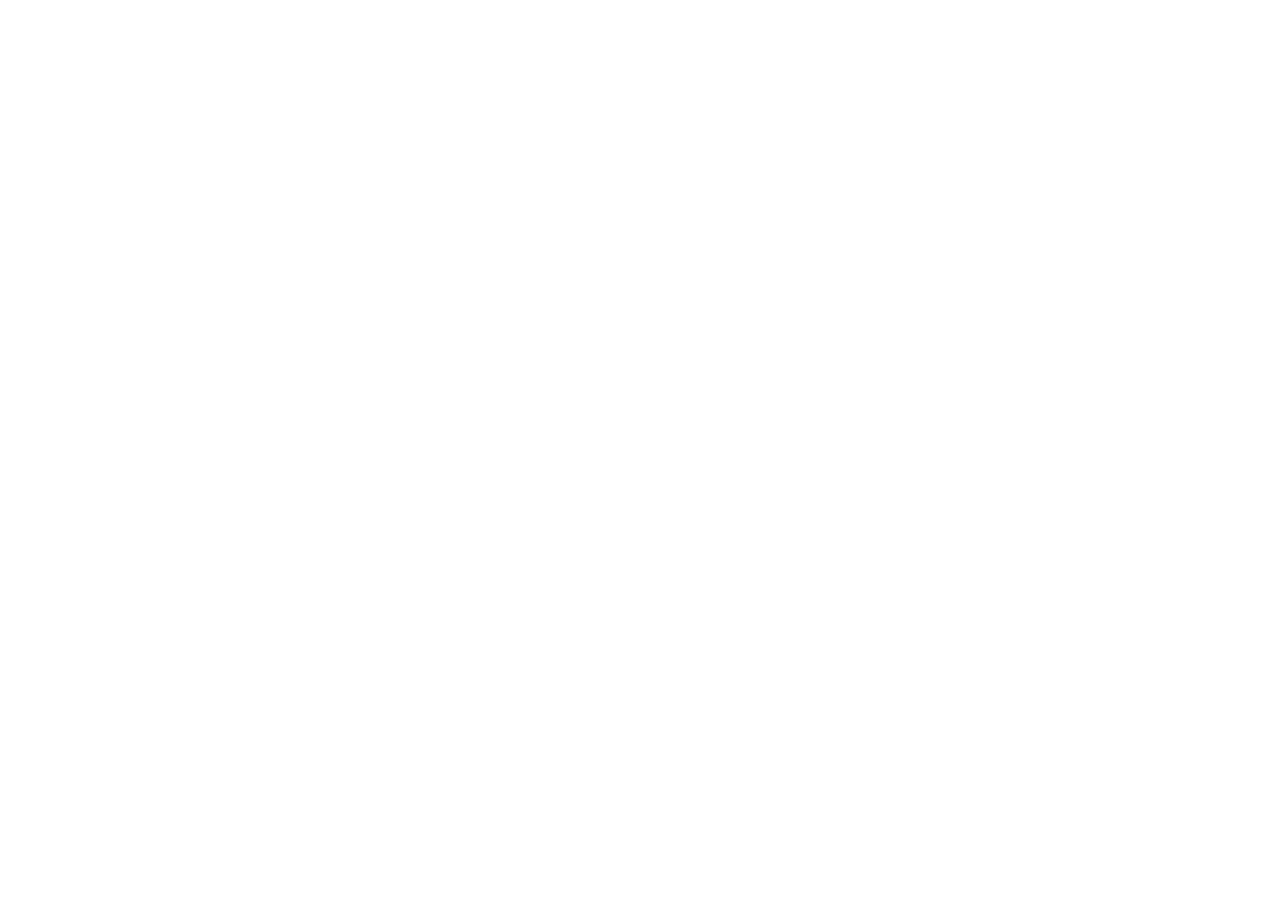
==== index.html @ 7949ce39 "Progetto S2 L5 commit iniziale" ====
<!DOCTYPE html>
<html lang="it">
  <head>
    <meta charset="UTF-8" />
    <meta name="viewport" content="width=device-width, initial-scale=1.0" />
    <title>Document</title>
  </head>
  <body></body>
</html>
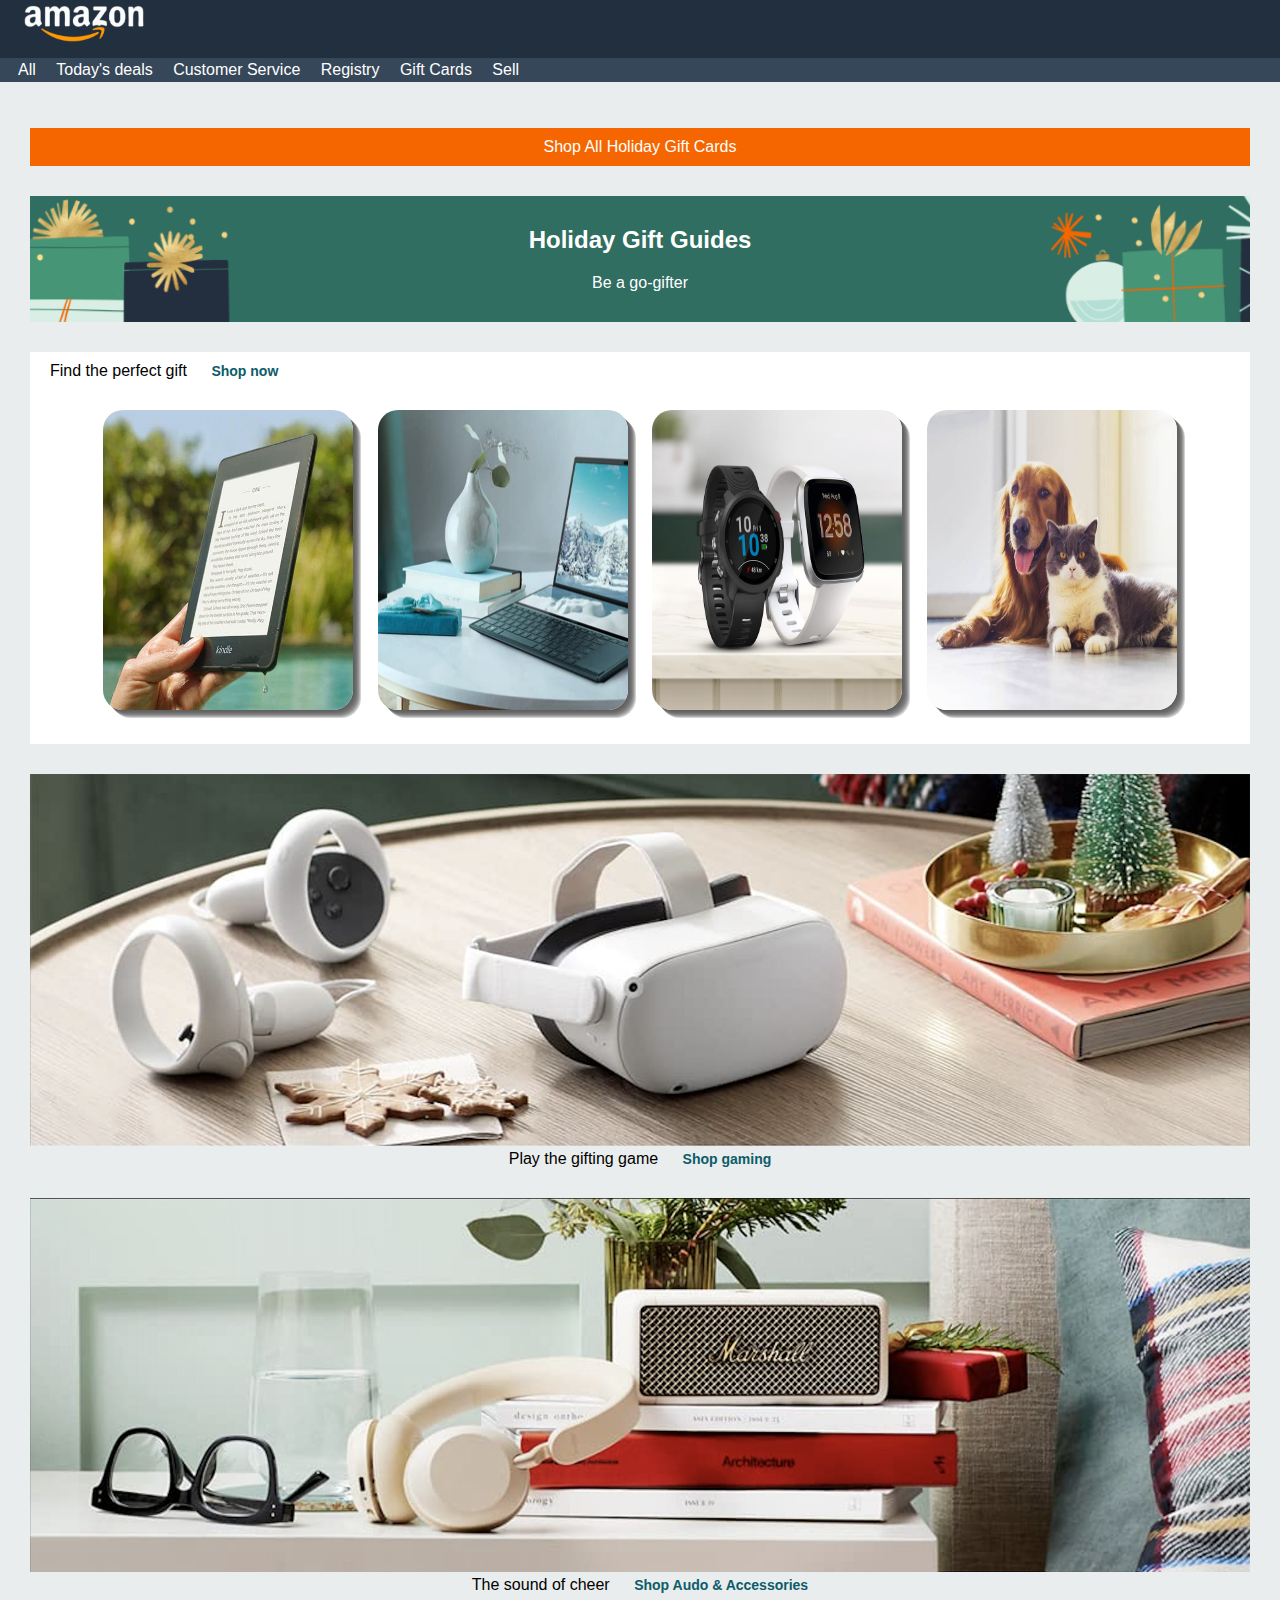
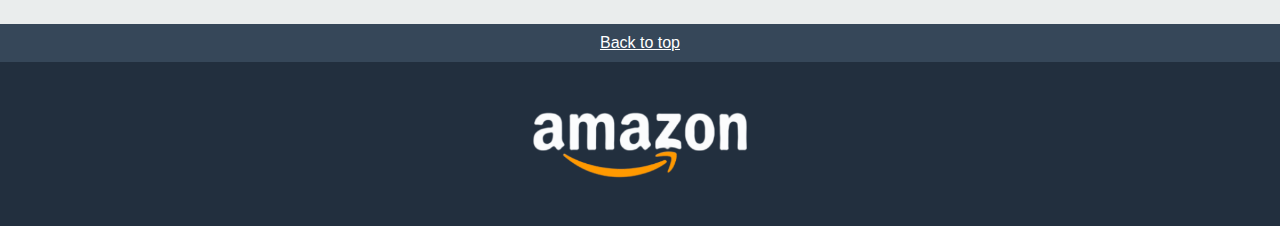
==== commit 66b766a6: "Commit progetto" ====
--- a/index.html
+++ b/index.html
@@ -4,6 +4,74 @@
     <meta charset="UTF-8" />
     <meta name="viewport" content="width=device-width, initial-scale=1.0" />
     <title>Document</title>
+    <link rel="stylesheet" href="assets/css/style.css" />
   </head>
-  <body></body>
+  <body>
+    <header id="goTop">
+      <img src="assets/img/logo.png" />
+      <nav>
+        <ul>
+          <li>All</li>
+          <li>Today's deals</li>
+          <li>Customer Service</li>
+          <li>Registry</li>
+          <li>Gift Cards</li>
+          <li>Sell</li>
+        </ul>
+      </nav>
+    </header>
+
+    <main>
+      <div class="giftCardsTitle"><p>Shop All Holiday Gift Cards</p></div>
+
+      <div class="greenBanner">
+        <h2>Holiday Gift Guides</h2>
+        <p>Be a go-gifter</p>
+      </div>
+
+      <div class="cardsBox">
+        <div class="cardText">
+          <p>Find the perfect gift</p>
+          <p class="shopLink">Shop now</p>
+        </div>
+        <div class="allCardImg">
+          <div class="imgCard1">
+            <img src="assets/img/img_1.jpg" />
+          </div>
+          <div class="imgCard2">
+            <img src="assets/img/img_2.jpg" />
+          </div>
+          <div class="imgCard3">
+            <img src="assets/img/img_3.jpg" />
+          </div>
+          <div class="imgCard4">
+            <img src="assets/img/img_4.jpg" />
+          </div>
+        </div>
+      </div>
+
+      <div class="box2">
+        <img src="assets/img/img_9.png" />
+      </div>
+
+      <div class="gameText">
+        <p>Play the gifting game</p>
+        <p class="gameLink">Shop gaming</p>
+      </div>
+
+      <div class="box3">
+        <img src="assets/img/img_10.png" />
+      </div>
+
+      <div class="soundText">
+        <p>The sound of cheer</p>
+        <p class="soundLink">Shop Audo & Accessories</p>
+      </div>
+    </main>
+
+    <footer>
+      <a href="#goTop"><p>Back to top</p></a>
+      <img src="assets/img/logo.png" />
+    </footer>
+  </body>
 </html>
--- a/assets/css/style.css
+++ b/assets/css/style.css
@@ -0,0 +1,191 @@
+/* Your styles here */
+
+/*reset di base*/
+html, body {
+    margin: 0;
+    padding: 0;
+    box-sizing: border-box;
+    font-family: Arial, Helvetica, sans-serif;
+}
+
+header {
+    background-color: #222F3E;
+    color: white;
+}
+
+header img {
+    width: 10%;
+    padding-left: 20px;
+}
+
+nav {
+    background-color: #364759;
+}
+
+header ul {
+    padding-left: 10px;
+    padding-bottom: 3px;
+    padding-top: 3px;
+    margin-bottom: 0;
+    margin-top: 10px;
+}
+
+header ul li {
+    display: inline;
+    padding: 0 0.5em;
+}
+
+main {
+    padding: 30px;
+    background-color: #EAEDED;
+}
+
+.giftCardsTitle {
+background-color: #F56600;
+text-align: center;
+}
+
+.giftCardsTitle p {
+    padding: 10px;
+    color: white;
+}
+
+.greenBanner {
+    
+    background-image: url(/assets/img/bg-image.png);
+    background-position: center;
+    background-repeat: no-repeat;
+    background-size: cover;
+    margin-top: 30px;
+}
+
+.greenBanner h2, .greenBanner p  {
+    color: white;
+    text-align: center;
+}
+
+.greenBanner h2 {
+    padding-top: 30px;
+}
+
+.greenBanner p {
+    padding-bottom: 30px
+}
+
+/*.greenBanner img {
+    width: 100%;
+}*/
+
+.cardsBox {
+    background-color: #FFFFFF;
+    margin-top: 30px;
+    padding: 10px;
+    padding-bottom: 30px;
+}
+
+.cardsBox p {
+    display: inline;
+    margin: 10px;
+}
+.shopLink {
+    color: #0c5c6a;
+    font-weight: bold;
+    font-size: 14px;
+}
+
+.cardText {
+    margin-bottom: 30px;
+}
+
+.imgCard1, .imgCard2, .imgCard3, .imgCard4 {
+    display: inline-block;
+    width: 250px;
+    margin: 0 10px;
+}
+
+.imgCard1 img, .imgCard2 img, .imgCard3 img, .imgCard4 img {
+    width: 100%;
+    height: 300px;
+    border-radius: 20px;
+    box-shadow: 
+    1px 1px rgba(0,0,0,0.04), 
+    2px 2px rgba(0,0,0,0.06), 
+    3px 3px rgba(0,0,0,0.08), 
+    4px 4px rgba(0,0,0,0.10), 
+    5px 5px rgba(0,0,0,0.12), 
+    6px 6px rgba(0,0,0,0.14), 
+    7px 7px rgba(0,0,0,0.16), 
+    8px 8px rgba(0,0,0,0.18);
+    
+}
+
+.allCardImg {
+    text-align: center;
+}
+
+.box2 {
+    margin-top: 30px;
+}
+
+.box2 img {
+    width: 100%;
+}
+
+.gameText {
+    text-align: center;
+}
+
+.gameText p {
+    display: inline;
+    margin: 0 10px;
+}
+
+.gameLink {
+    color: #0c5c6a;
+    font-weight: bold;
+    font-size: 14px;
+}
+
+.box3 {
+    margin-top: 30px;
+}
+
+.box3 img {
+    width: 100%;
+}
+
+.soundText {
+    text-align: center;
+}
+
+.soundText p {
+    display: inline;
+    margin: 0 10px;
+}
+
+.soundLink {
+    color: #0c5c6a;
+    font-weight: bold;
+    font-size: 14px;
+}
+
+footer {
+    background-color: #222F3E;
+    text-align: center;
+}
+
+footer p {
+    background-color: #364759;
+    color: white;
+    padding: 10px;
+    margin: 0;
+}
+
+footer img {
+    width: 18%;
+    padding: 40px;
+}
+
+a:link, a:visited {
+    color: white;
+}